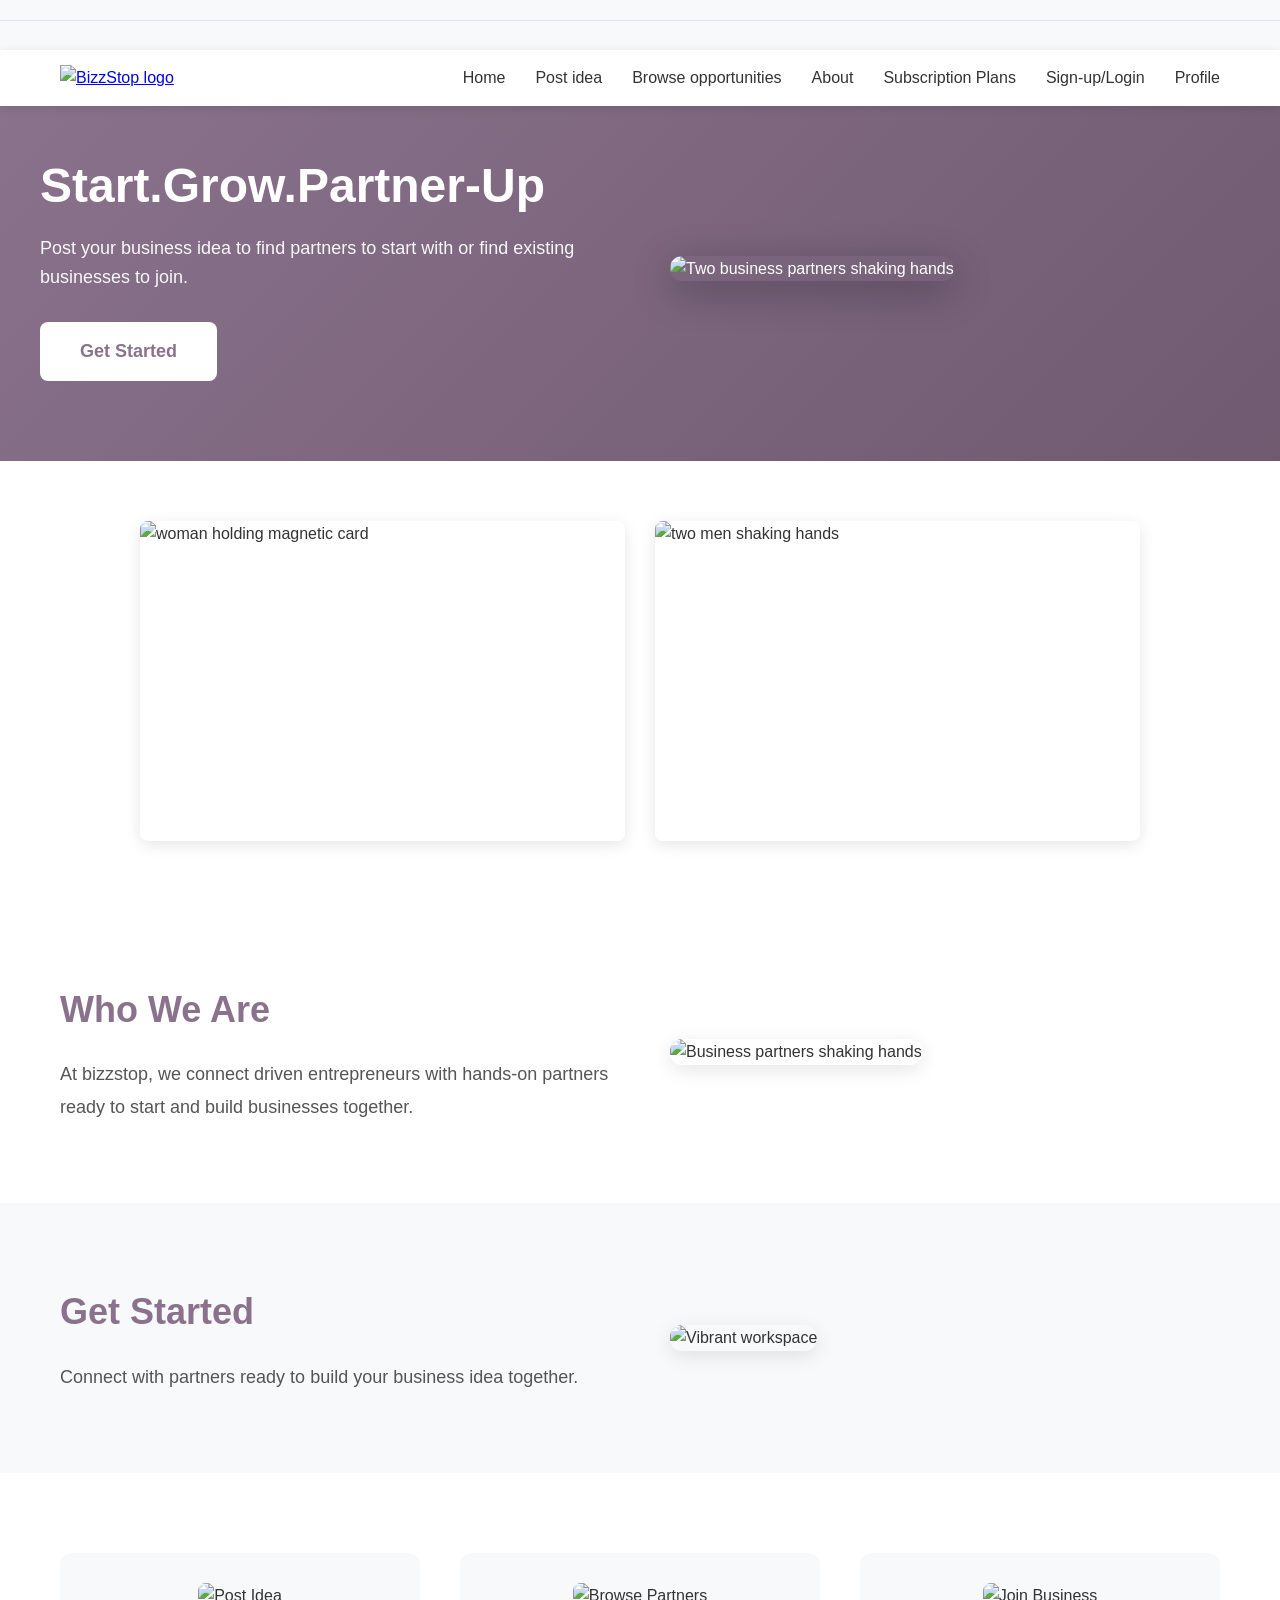
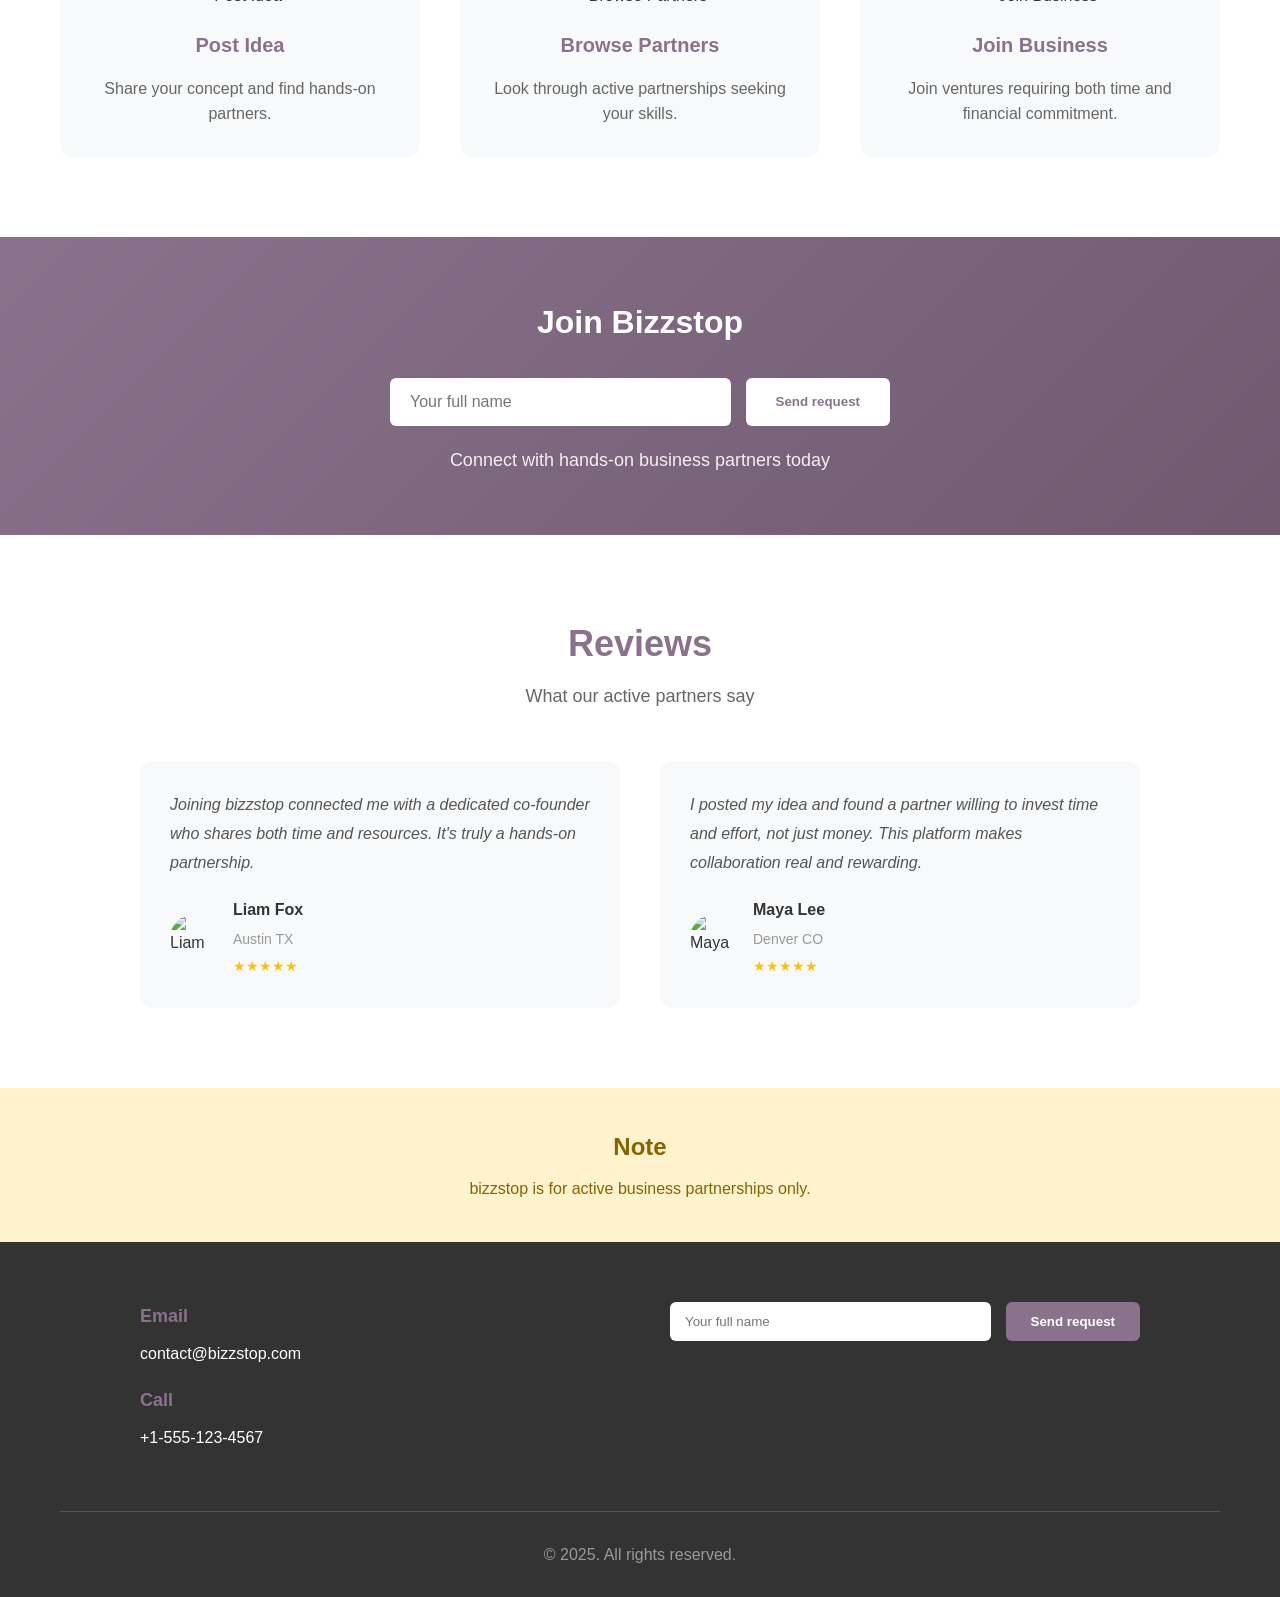
==== index.html @ 03152bfb "Initial commit" ====
<!DOCTYPE html>
<html lang="en">
<head>
    <meta charset="UTF-8">
    <meta name="viewport" content="width=device-width, initial-scale=1.0">
    <title>BizzStop: Start your business today</title>
    <link rel="stylesheet" href="styles.css">
</head>
<body>
    <!-- User Status Bar -->
    <div id="user-status-bar">
        <div id="user-status-content"></div>
    </div>

    <!-- Navigation -->
    <nav class="navbar">
        <div class="nav-container">
            <a href="/" class="logo">
                <img src="https://assets.zyrosite.com/cdn-cgi/image/format=auto,w=375,fit=crop,q=95/emBvaPk2upU9HDdb/bizzstop-4-RuK6rZqCLWHaMwpy.jpg" alt="BizzStop logo">
            </a>
            <button class="mobile-menu-toggle" id="mobileMenuToggle">☰</button>
            <ul class="nav-menu" id="navMenu">
                <li><a href="/">Home</a></li>
                <li><a href="/post-idea.html">Post idea</a></li>
                <li><a href="/browse-opportunities.html">Browse opportunities</a></li>
                <li><a href="/about.html">About</a></li>
                <li><a href="/subscription-plans.html">Subscription Plans</a></li>
                <li><a href="/sign-uplogin.html">Sign-up/Login</a></li>
                <li><a href="/profile.html">Profile</a></li>
            </ul>
        </div>
    </nav>

    <!-- Hero Section -->
    <section class="hero">
        <div class="hero-container">
            <div class="hero-content">
                <h1>Start.Grow.Partner-Up</h1>
                <p>Post your business idea to find partners to start with or find existing businesses to join.</p>
                <a href="/post-idea.html" class="cta-button">Get Started</a>
            </div>
            <div class="hero-image">
                <img src="https://images.unsplash.com/photo-1565728738359-d68424e53780?auto=format&fit=crop&w=641&h=664" alt="Two business partners shaking hands">
            </div>
        </div>
    </section>

    <!-- Feature Images -->
    <section class="feature-images">
        <div class="container">
            <div class="image-grid">
                <img src="https://images.unsplash.com/photo-1556740772-1a741367b93e?auto=format&fit=crop&w=480&h=320" alt="woman holding magnetic card">
                <img src="https://images.unsplash.com/photo-1577415124269-fc1140a69e91?auto=format&fit=crop&w=480&h=320" alt="two men shaking hands">
            </div>
        </div>
    </section>

    <!-- Who We Are -->
    <section class="who-we-are">
        <div class="container">
            <div class="content-block">
                <div class="text-content">
                    <h3>Who We Are</h3>
                    <p>At bizzstop, we connect driven entrepreneurs with hands-on partners ready to start and build businesses together.</p>
                </div>
                <div class="image-content">
                    <img src="https://images.unsplash.com/photo-1686771416282-3888ddaf249b?auto=format&fit=crop&w=400&h=464" alt="Business partners shaking hands">
                </div>
            </div>
        </div>
    </section>

    <!-- Get Started Section -->
    <section class="get-started">
        <div class="container">
            <div class="content-block reverse">
                <div class="image-content">
                    <img src="https://images.unsplash.com/photo-1564531718001-9813bc3fd35d?auto=format&fit=crop&w=400&h=464" alt="Vibrant workspace">
                </div>
                <div class="text-content">
                    <h3>Get Started</h3>
                    <p>Connect with partners ready to build your business idea together.</p>
                </div>
            </div>
        </div>
    </section>

    <!-- Three Steps -->
    <section class="three-steps">
        <div class="container">
            <div class="steps-grid">
                <div class="step-card">
                    <img src="https://images.unsplash.com/photo-1450504244133-da90f34e053f?auto=format&fit=crop&w=400&h=304" alt="Post Idea">
                    <h6>Post Idea</h6>
                    <p>Share your concept and find hands-on partners.</p>
                </div>
                <div class="step-card">
                    <img src="https://images.unsplash.com/photo-1695133130946-bf737e1f76a0?auto=format&fit=crop&w=400&h=304" alt="Browse Partners">
                    <h6>Browse Partners</h6>
                    <p>Look through active partnerships seeking your skills.</p>
                </div>
                <div class="step-card">
                    <img src="https://images.unsplash.com/photo-1578098576845-51e4ff4305d5?auto=format&fit=crop&w=400&h=304" alt="Join Business">
                    <h6>Join Business</h6>
                    <p>Join ventures requiring both time and financial commitment.</p>
                </div>
            </div>
        </div>
    </section>

    <!-- Join Form -->
    <section class="join-form">
        <div class="container">
            <h4>Join Bizzstop</h4>
            <form id="joinForm">
                <input type="text" placeholder="Your full name" required>
                <button type="submit">Send request</button>
            </form>
            <p class="tagline">Connect with hands-on business partners today</p>
        </div>
    </section>

    <!-- Reviews -->
    <section class="reviews">
        <div class="container">
            <h3>Reviews</h3>
            <p class="subtitle">What our active partners say</p>
            <div class="reviews-grid">
                <div class="review-card">
                    <p class="review-text">Joining bizzstop connected me with a dedicated co-founder who shares both time and resources. It's truly a hands-on partnership.</p>
                    <div class="reviewer">
                        <img src="https://images.unsplash.com/photo-1600878459138-e1123b37cb30?auto=format&fit=crop&w=48&h=48" alt="Liam Fox">
                        <div class="reviewer-info">
                            <h6>Liam Fox</h6>
                            <p>Austin TX</p>
                            <div class="stars">★★★★★</div>
                        </div>
                    </div>
                </div>
                <div class="review-card">
                    <p class="review-text">I posted my idea and found a partner willing to invest time and effort, not just money. This platform makes collaboration real and rewarding.</p>
                    <div class="reviewer">
                        <img src="https://images.unsplash.com/photo-1658938524785-fff99cc81a9e?auto=format&fit=crop&w=48&h=48" alt="Maya Lee">
                        <div class="reviewer-info">
                            <h6>Maya Lee</h6>
                            <p>Denver CO</p>
                            <div class="stars">★★★★★</div>
                        </div>
                    </div>
                </div>
            </div>
        </div>
    </section>

    <!-- Note Section -->
    <section class="note-section">
        <div class="container">
            <h5>Note</h5>
            <p>bizzstop is for active business partnerships only.</p>
        </div>
    </section>

    <!-- Footer -->
    <footer class="footer">
        <div class="container">
            <div class="footer-content">
                <div class="footer-contact">
                    <h6>Email</h6>
                    <p>contact@bizzstop.com</p>
                    <h6>Call</h6>
                    <p>+1-555-123-4567</p>
                </div>
                <div class="footer-form">
                    <form id="footerForm">
                        <input type="text" placeholder="Your full name" required>
                        <button type="submit">Send request</button>
                    </form>
                </div>
            </div>
            <p class="copyright">© 2025. All rights reserved.</p>
        </div>
    </footer>

    <!-- Scripts -->
    <script src="https://cdn.jsdelivr.net/npm/@supabase/supabase-js@2"></script>
    <script src="auth.js"></script>
    <script src="script.js"></script>
</body>
</html>
---- styles.css ----
/* Global Styles */
* {
    margin: 0;
    padding: 0;
    box-sizing: border-box;
}

body {
    font-family: Arial, Helvetica, sans-serif;
    line-height: 1.6;
    color: #333;
    background: #f8f9fa;
}

.container {
    max-width: 1200px;
    margin: 0 auto;
    padding: 0 20px;
}

/* User Status Bar */
#user-status-bar {
    background: #f8f9fa;
    padding: 10px 30px;
    display: flex;
    justify-content: flex-end;
    align-items: center;
    gap: 15px;
    font-family: Arial, sans-serif;
    font-size: 14px;
    border-bottom: 1px solid #dee2e6;
    position: sticky;
    top: 0;
    z-index: 1000;
}

/* Navigation */
.navbar {
    background: white;
    box-shadow: 0 2px 10px rgba(0,0,0,0.1);
    position: sticky;
    top: 50px;
    z-index: 999;
}

.nav-container {
    max-width: 1200px;
    margin: 0 auto;
    padding: 15px 20px;
    display: flex;
    justify-content: space-between;
    align-items: center;
}

.logo img {
    height: 50px;
    width: auto;
}

.nav-menu {
    display: flex;
    list-style: none;
    gap: 30px;
    align-items: center;
}

.nav-menu a {
    text-decoration: none;
    color: #333;
    font-weight: 500;
    transition: color 0.3s;
}

.nav-menu a:hover {
    color: #8a728c;
}

.mobile-menu-toggle {
    display: none;
    background: none;
    border: none;
    font-size: 24px;
    cursor: pointer;
}

/* Hero Section */
.hero {
    background: linear-gradient(135deg, #8a728c 0%, #6f5a70 100%);
    color: white;
    padding: 80px 20px;
}

.hero-container {
    max-width: 1200px;
    margin: 0 auto;
    display: grid;
    grid-template-columns: 1fr 1fr;
    gap: 60px;
    align-items: center;
}

.hero-content h1 {
    font-size: 48px;
    margin-bottom: 20px;
    line-height: 1.2;
}

.hero-content p {
    font-size: 18px;
    margin-bottom: 30px;
    opacity: 0.95;
}

.cta-button {
    display: inline-block;
    background: white;
    color: #8a728c;
    padding: 15px 40px;
    border-radius: 8px;
    text-decoration: none;
    font-weight: bold;
    font-size: 18px;
    transition: transform 0.3s, box-shadow 0.3s;
}

.cta-button:hover {
    transform: translateY(-3px);
    box-shadow: 0 5px 20px rgba(0,0,0,0.2);
}

.hero-image img {
    width: 100%;
    height: auto;
    border-radius: 12px;
    box-shadow: 0 10px 40px rgba(0,0,0,0.3);
}

/* Feature Images */
.feature-images {
    padding: 60px 20px;
    background: white;
}

.image-grid {
    display: grid;
    grid-template-columns: repeat(2, 1fr);
    gap: 30px;
    max-width: 1000px;
    margin: 0 auto;
}

.image-grid img {
    width: 100%;
    height: 320px;
    object-fit: cover;
    border-radius: 8px;
    box-shadow: 0 4px 15px rgba(0,0,0,0.1);
}

/* Content Blocks */
.who-we-are,
.get-started {
    padding: 80px 20px;
}

.who-we-are {
    background: white;
}

.get-started {
    background: #f8f9fa;
}

.content-block {
    max-width: 1200px;
    margin: 0 auto;
    display: grid;
    grid-template-columns: 1fr 1fr;
    gap: 60px;
    align-items: center;
}

.content-block.reverse {
    direction: rtl;
}

.content-block.reverse > * {
    direction: ltr;
}

.text-content h3 {
    font-size: 36px;
    color: #8a728c;
    margin-bottom: 20px;
}

.text-content p {
    font-size: 18px;
    color: #555;
    line-height: 1.8;
}

.image-content img {
    width: 100%;
    height: auto;
    border-radius: 12px;
    box-shadow: 0 5px 20px rgba(0,0,0,0.1);
}

/* Three Steps Section */
.three-steps {
    padding: 80px 20px;
    background: white;
}

.steps-grid {
    display: grid;
    grid-template-columns: repeat(3, 1fr);
    gap: 40px;
    max-width: 1200px;
    margin: 0 auto;
}

.step-card {
    text-align: center;
    padding: 30px;
    border-radius: 12px;
    background: #f8f9fa;
    transition: transform 0.3s, box-shadow 0.3s;
}

.step-card:hover {
    transform: translateY(-10px);
    box-shadow: 0 10px 30px rgba(0,0,0,0.15);
}

.step-card img {
    width: 100%;
    height: 250px;
    object-fit: cover;
    border-radius: 8px;
    margin-bottom: 20px;
}

.step-card h6 {
    font-size: 20px;
    color: #8a728c;
    margin-bottom: 15px;
}

.step-card p {
    color: #666;
    line-height: 1.6;
}

/* Join Form Section */
.join-form {
    padding: 60px 20px;
    background: linear-gradient(135deg, #8a728c 0%, #6f5a70 100%);
    color: white;
    text-align: center;
}

.join-form h4 {
    font-size: 32px;
    margin-bottom: 30px;
}

.join-form form {
    max-width: 500px;
    margin: 0 auto 20px;
    display: flex;
    gap: 15px;
}

.join-form input {
    flex: 1;
    padding: 15px 20px;
    border: none;
    border-radius: 6px;
    font-size: 16px;
}

.join-form button {
    padding: 15px 30px;
    background: white;
    color: #8a728c;
    border: none;
    border-radius: 6px;
    font-weight: bold;
    cursor: pointer;
    transition: transform 0.3s;
}

.join-form button:hover {
    transform: scale(1.05);
}

.tagline {
    font-size: 18px;
    opacity: 0.9;
}

/* Reviews Section */
.reviews {
    padding: 80px 20px;
    background: white;
    text-align: center;
}

.reviews h3 {
    font-size: 36px;
    color: #8a728c;
    margin-bottom: 10px;
}

.subtitle {
    font-size: 18px;
    color: #666;
    margin-bottom: 50px;
}

.reviews-grid {
    display: grid;
    grid-template-columns: repeat(2, 1fr);
    gap: 40px;
    max-width: 1000px;
    margin: 0 auto;
}

.review-card {
    background: #f8f9fa;
    padding: 30px;
    border-radius: 12px;
    text-align: left;
}

.review-text {
    color: #555;
    font-style: italic;
    line-height: 1.8;
    margin-bottom: 20px;
}

.reviewer {
    display: flex;
    align-items: center;
    gap: 15px;
}

.reviewer img {
    width: 48px;
    height: 48px;
    border-radius: 50%;
    object-fit: cover;
}

.reviewer-info h6 {
    font-size: 16px;
    color: #333;
    margin-bottom: 5px;
}

.reviewer-info p {
    font-size: 14px;
    color: #999;
    margin-bottom: 5px;
}

.stars {
    color: #ffc107;
    font-size: 14px;
}

/* Note Section */
.note-section {
    padding: 40px 20px;
    background: #fff3cd;
    text-align: center;
}

.note-section h5 {
    font-size: 24px;
    color: #856404;
    margin-bottom: 10px;
}

.note-section p {
    color: #856404;
    font-size: 16px;
}

/* Footer */
.footer {
    background: #333;
    color: white;
    padding: 60px 20px 30px;
}

.footer-content {
    max-width: 1000px;
    margin: 0 auto 40px;
    display: grid;
    grid-template-columns: 1fr 1fr;
    gap: 60px;
}

.footer-contact h6 {
    font-size: 18px;
    margin-bottom: 10px;
    color: #8a728c;
}

.footer-contact p {
    margin-bottom: 20px;
}

.footer-form form {
    display: flex;
    gap: 15px;
}

.footer-form input {
    flex: 1;
    padding: 12px 15px;
    border: none;
    border-radius: 6px;
}

.footer-form button {
    padding: 12px 25px;
    background: #8a728c;
    color: white;
    border: none;
    border-radius: 6px;
    font-weight: bold;
    cursor: pointer;
    transition: background 0.3s;
}

.footer-form button:hover {
    background: #6f5a70;
}

.copyright {
    text-align: center;
    padding-top: 30px;
    border-top: 1px solid #555;
    color: #999;
}

/* Responsive Design */
@media (max-width: 992px) {
    .hero-container,
    .content-block,
    .steps-grid,
    .reviews-grid,
    .footer-content {
        grid-template-columns: 1fr;
    }

    .hero-content h1 {
        font-size: 36px;
    }

    .image-grid {
        grid-template-columns: 1fr;
    }

    .content-block.reverse {
        direction: ltr;
    }
}

@media (max-width: 768px) {
    .nav-menu {
        display: none;
        position: absolute;
        top: 100%;
        left: 0;
        right: 0;
        background: white;
        flex-direction: column;
        padding: 20px;
        box-shadow: 0 5px 10px rgba(0,0,0,0.1);
    }

    .nav-menu.active {
        display: flex;
    }

    .mobile-menu-toggle {
        display: block;
    }

    .hero {
        padding: 50px 20px;
    }

    .hero-content h1 {
        font-size: 28px;
    }

    .join-form form,
    .footer-form form {
        flex-direction: column;
    }

    .steps-grid {
        gap: 30px;
    }
}

/* Utility Classes */
.text-center {
    text-align: center;
}

.mt-20 {
    margin-top: 20px;
}

.mb-20 {
    margin-bottom: 20px;
}
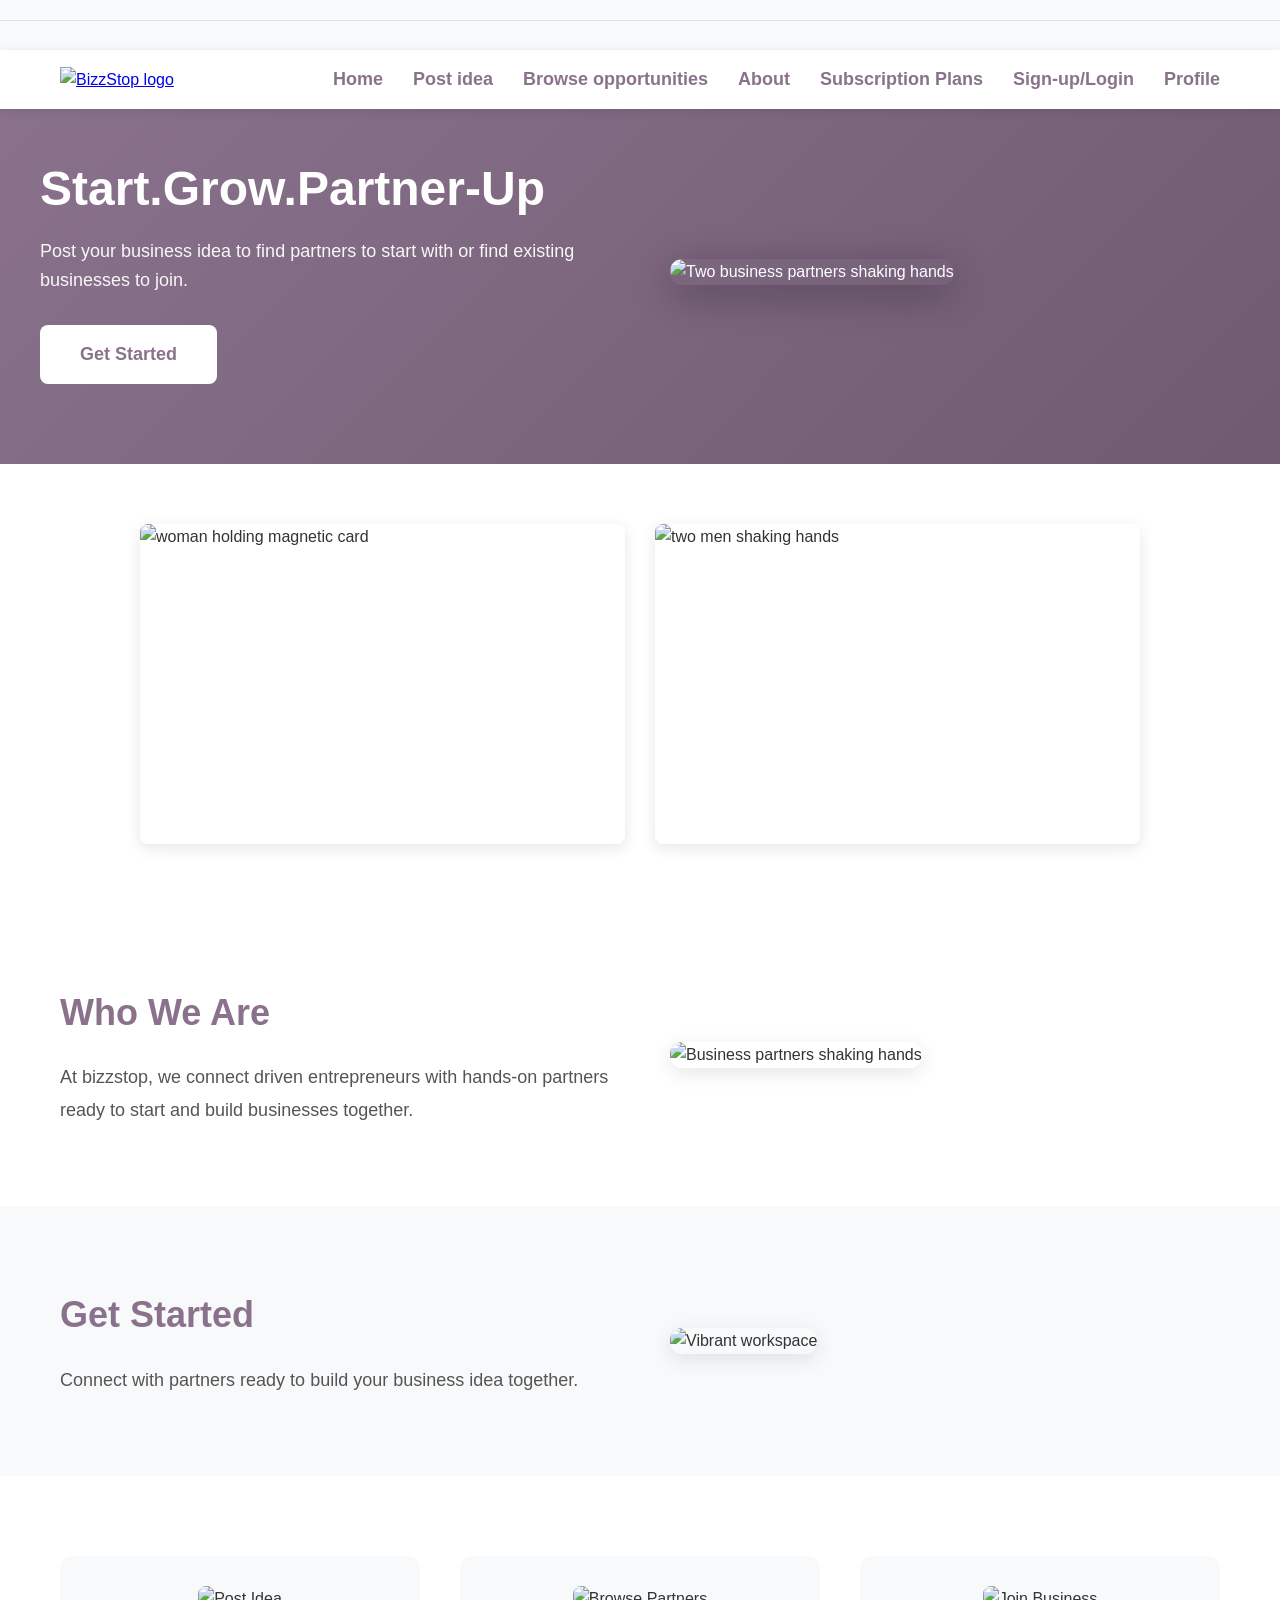
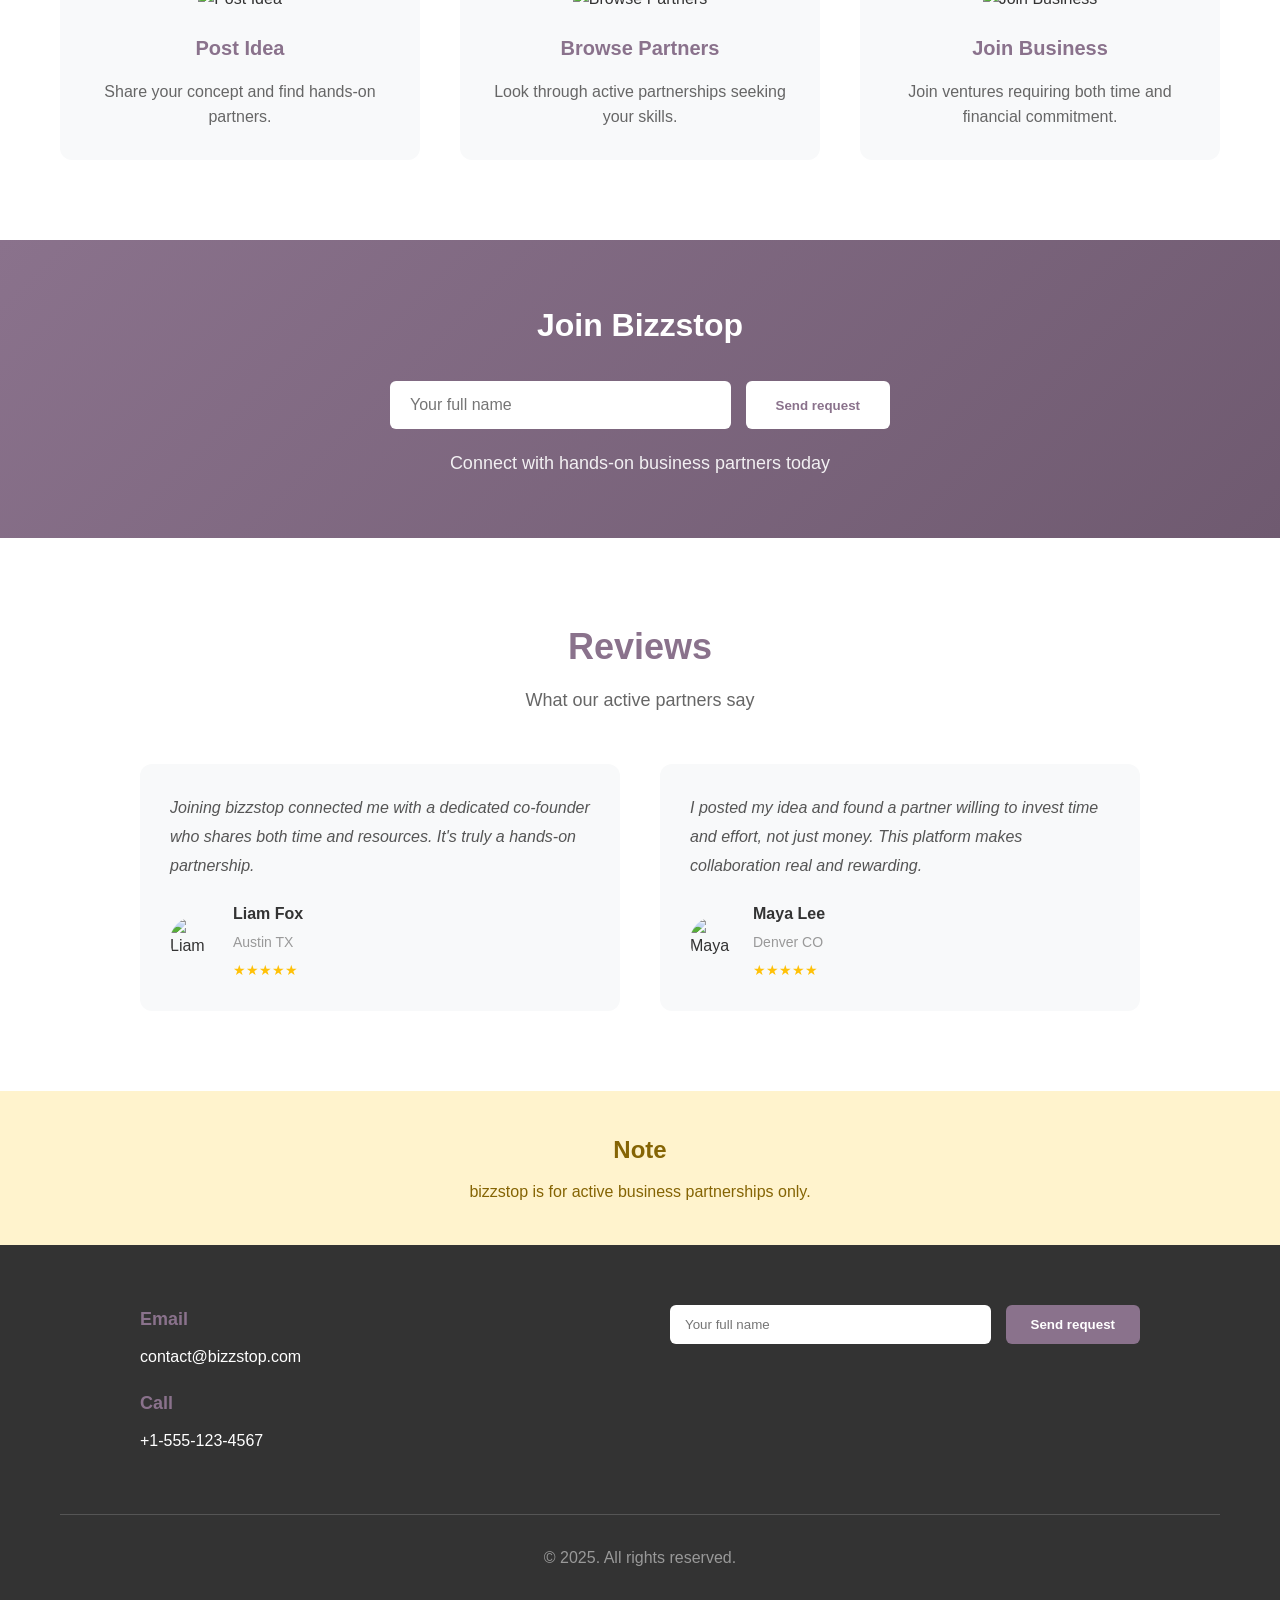
==== commit 4deaccdb: "index for navigation edit" ====
--- a/index.html
+++ b/index.html
@@ -15,18 +15,18 @@
     <!-- Navigation -->
     <nav class="navbar">
         <div class="nav-container">
-            <a href="/" class="logo">
+            <a href="index.html" class="logo">
                 <img src="https://assets.zyrosite.com/cdn-cgi/image/format=auto,w=375,fit=crop,q=95/emBvaPk2upU9HDdb/bizzstop-4-RuK6rZqCLWHaMwpy.jpg" alt="BizzStop logo">
             </a>
             <button class="mobile-menu-toggle" id="mobileMenuToggle">☰</button>
             <ul class="nav-menu" id="navMenu">
-                <li><a href="/">Home</a></li>
-                <li><a href="/post-idea.html">Post idea</a></li>
-                <li><a href="/browse-opportunities.html">Browse opportunities</a></li>
-                <li><a href="/about.html">About</a></li>
-                <li><a href="/subscription-plans.html">Subscription Plans</a></li>
-                <li><a href="/sign-uplogin.html">Sign-up/Login</a></li>
-                <li><a href="/profile.html">Profile</a></li>
+                <li><a href="index.html">Home</a></li>
+                <li><a href="start.html">Post idea</a></li>
+                <li><a href="browse-opportunities.html">Browse opportunities</a></li>
+                <li><a href="about.html">About</a></li>
+                <li><a href="subscription-plans.html">Subscription Plans</a></li>
+                <li><a href="sign-uplogin.html">Sign-up/Login</a></li>
+                <li><a href="profile.html">Profile</a></li>
             </ul>
         </div>
     </nav>
@@ -37,14 +37,13 @@
             <div class="hero-content">
                 <h1>Start.Grow.Partner-Up</h1>
                 <p>Post your business idea to find partners to start with or find existing businesses to join.</p>
-                <a href="/post-idea.html" class="cta-button">Get Started</a>
+                <a href="start.html" class="cta-button">Get Started</a>
             </div>
             <div class="hero-image">
                 <img src="https://images.unsplash.com/photo-1565728738359-d68424e53780?auto=format&fit=crop&w=641&h=664" alt="Two business partners shaking hands">
             </div>
         </div>
     </section>
-
     <!-- Feature Images -->
     <section class="feature-images">
         <div class="container">
--- a/styles.css
+++ b/styles.css
@@ -53,7 +53,7 @@
 }
 
 .logo img {
-    height: 50px;
+    height: 100px;  /* 2x bigger: 50px → 100px */
     width: auto;
 }
 
@@ -66,8 +66,9 @@
 
 .nav-menu a {
     text-decoration: none;
-    color: #333;
-    font-weight: 500;
+    color: #8a728c;  /* Your purple color */
+    font-weight: bold;  /* Make it bold */
+    font-size: 18px;  /* Bigger text */
     transition: color 0.3s;
 }
 
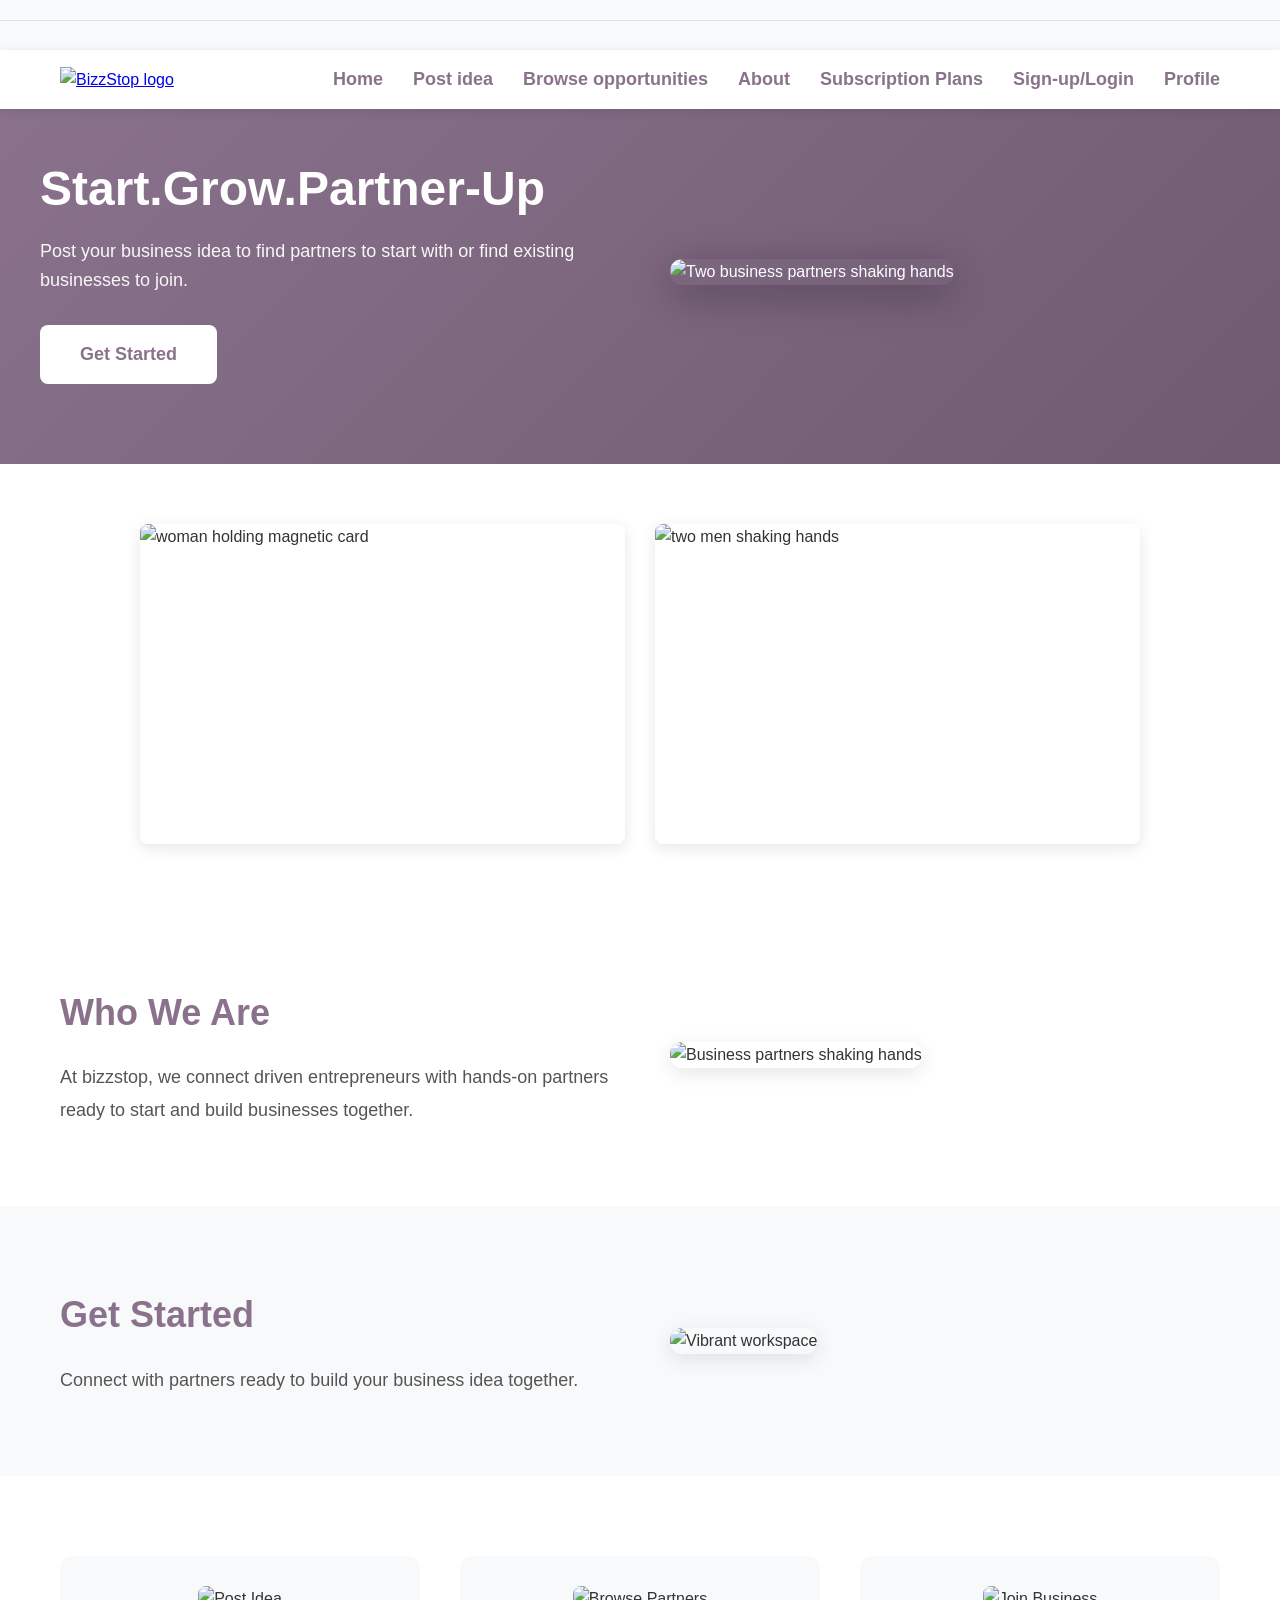
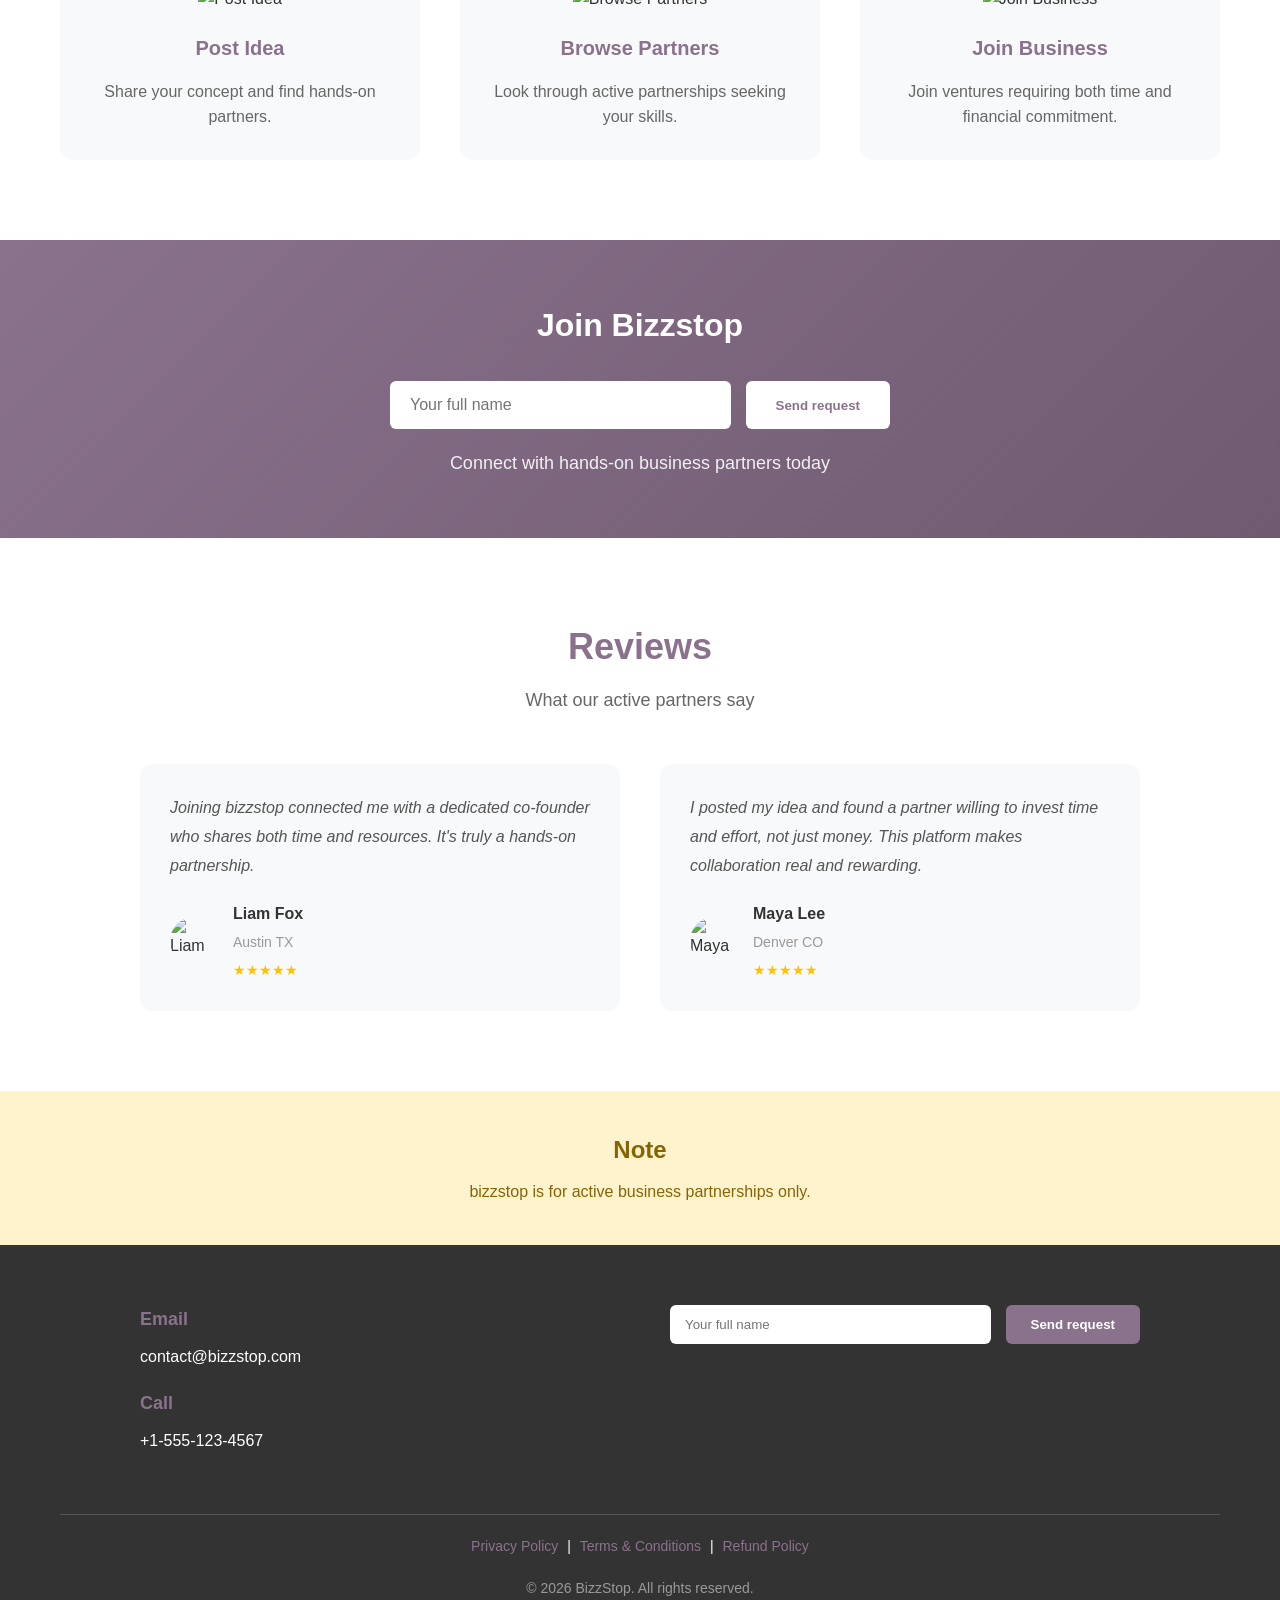
==== commit 2df558f9: "terms and conditions update" ====
--- a/index.html
+++ b/index.html
@@ -176,7 +176,17 @@
                     </form>
                 </div>
             </div>
-            <p class="copyright">© 2025. All rights reserved.</p>
+            
+            <!-- Legal Links - ADDED THIS SECTION -->
+            <div class="footer-legal">
+                <p>
+                    <a href="privacy-policy.html">Privacy Policy</a> | 
+                    <a href="terms-and-conditions.html">Terms & Conditions</a> | 
+                    <a href="refund-policy.html">Refund Policy</a>
+                </p>
+            </div>
+            
+            <p class="copyright">© 2026 BizzStop. All rights reserved.</p>
         </div>
     </footer>
 
@@ -185,4 +195,4 @@
     <script src="auth.js"></script>
     <script src="script.js"></script>
 </body>
-</html>
+</html>
--- a/styles.css
+++ b/styles.css
@@ -53,7 +53,7 @@
 }
 
 .logo img {
-    height: 100px;  /* 2x bigger: 50px → 100px */
+    height: 100px;
     width: auto;
 }
 
@@ -66,14 +66,14 @@
 
 .nav-menu a {
     text-decoration: none;
-    color: #8a728c;  /* Your purple color */
-    font-weight: bold;  /* Make it bold */
-    font-size: 18px;  /* Bigger text */
+    color: #8a728c;
+    font-weight: bold;
+    font-size: 18px;
     transition: color 0.3s;
 }
 
 .nav-menu a:hover {
-    color: #8a728c;
+    color: #6f5a70;
 }
 
 .mobile-menu-toggle {
@@ -443,11 +443,36 @@
     background: #6f5a70;
 }
 
+/* Footer Legal Links - ADDED THIS SECTION */
+.footer-legal {
+    margin-top: 30px;
+    padding-top: 20px;
+    border-top: 1px solid #555;
+    text-align: center;
+}
+
+.footer-legal p {
+    margin: 0;
+    font-size: 14px;
+}
+
+.footer-legal a {
+    color: #8a728c;
+    text-decoration: none;
+    transition: color 0.3s;
+    margin: 0 5px;
+}
+
+.footer-legal a:hover {
+    color: #fff;
+    text-decoration: underline;
+}
+
 .copyright {
     text-align: center;
-    padding-top: 30px;
-    border-top: 1px solid #555;
+    padding-top: 20px;
     color: #999;
+    font-size: 14px;
 }
 
 /* Responsive Design */
@@ -510,6 +535,11 @@
     .steps-grid {
         gap: 30px;
     }
+    
+    .footer-legal a {
+        display: inline-block;
+        margin: 5px 10px;
+    }
 }
 
 /* Utility Classes */
@@ -523,4 +553,4 @@
 
 .mb-20 {
     margin-bottom: 20px;
-}
+}
